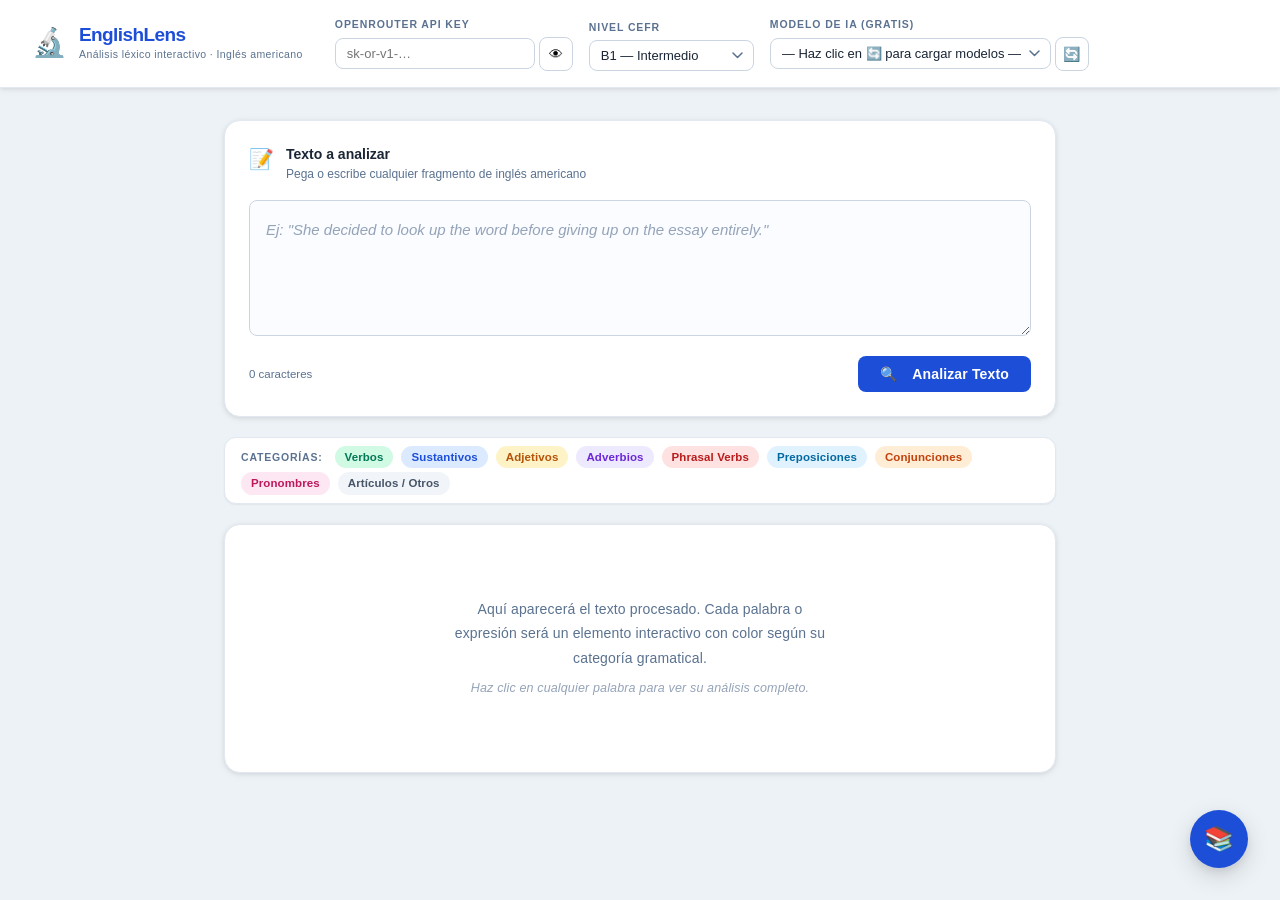
==== index.html @ 67788532 "Add files via upload" ====
<!DOCTYPE html>
<html lang="es">
<head>
  <meta charset="UTF-8" />
  <meta name="viewport" content="width=device-width, initial-scale=1.0" />
  <meta name="description" content="EnglishLens — Estudio interactivo de inglés americano con análisis léxico por IA" />
  <title>EnglishLens — Inglés Interactivo</title>
  <link rel="stylesheet" href="style.css" />
</head>
<body>

  <!-- ── Toast de notificaciones ── -->
  <div id="notification" class="notification" role="alert" aria-live="polite" aria-atomic="true"></div>

  <!-- ═══════════════════════════════════════
       HEADER — Configuración y controles
  ═══════════════════════════════════════ -->
  <header class="app-header">
    <div class="header-brand">
      <span class="brand-icon" aria-hidden="true">🔬</span>
      <div class="brand-text">
        <h1 class="brand-title">EnglishLens</h1>
        <p class="brand-tagline">Análisis léxico interactivo · Inglés americano</p>
      </div>
    </div>

    <div class="header-controls">

      <!-- API Key -->
      <div class="ctrl-group">
        <label for="api-key-input" class="ctrl-label">OpenRouter API Key</label>
        <div class="ctrl-row">
          <input
            type="password"
            id="api-key-input"
            class="field-input"
            placeholder="sk-or-v1-…"
            autocomplete="off"
            spellcheck="false"
            aria-label="Clave API de OpenRouter"
          />
          <button id="toggle-api-key" class="icon-btn" title="Mostrar / ocultar" aria-label="Alternar visibilidad de la clave API">👁</button>
        </div>
      </div>

      <!-- Nivel CEFR -->
      <div class="ctrl-group">
        <label for="level-select" class="ctrl-label">Nivel CEFR</label>
        <select id="level-select" class="field-select" aria-label="Nivel de inglés">
          <option value="A1">A1 — Principiante</option>
          <option value="A2">A2 — Elemental</option>
          <option value="B1" selected>B1 — Intermedio</option>
          <option value="B2">B2 — Intermedio Alto</option>
          <option value="C1">C1 — Avanzado</option>
          <option value="C2">C2 — Maestría</option>
        </select>
      </div>

      <!-- Modelo IA -->
      <div class="ctrl-group ctrl-group--wide">
        <label for="model-select" class="ctrl-label">Modelo de IA (gratis)</label>
        <div class="ctrl-row">
          <select id="model-select" class="field-select" aria-label="Modelo de inteligencia artificial">
            <option value="">— Haz clic en 🔄 para cargar modelos —</option>
          </select>
          <button id="refresh-models-btn" class="icon-btn" title="Actualizar lista de modelos gratuitos" aria-label="Actualizar modelos">🔄</button>
        </div>
      </div>

    </div><!-- /header-controls -->
  </header>

  <!-- ═══════════════════════════════════════
       MAIN — Entrada y salida
  ═══════════════════════════════════════ -->
  <main class="app-main" id="main-content">

    <!-- ── Zona de entrada de texto ── -->
    <section class="card input-card" aria-label="Entrada de texto">
      <div class="card-header">
        <span class="card-icon" aria-hidden="true">📝</span>
        <div>
          <h2 class="card-title">Texto a analizar</h2>
          <p class="card-hint">Pega o escribe cualquier fragmento de inglés americano</p>
        </div>
      </div>

      <textarea
        id="text-input"
        class="text-area"
        rows="4"
        placeholder='Ej: "She decided to look up the word before giving up on the essay entirely."'
        aria-label="Texto en inglés para analizar"
        spellcheck="false"
      ></textarea>

      <div class="input-footer">
        <span id="char-count" class="char-count" aria-live="polite">0 caracteres</span>
        <button id="analyze-btn" class="btn-primary" aria-label="Analizar texto con IA">
          <span aria-hidden="true">🔍</span>&ensp;Analizar Texto
        </button>
      </div>
    </section>

    <!-- ── Leyenda de categorías gramaticales ── -->
    <div class="legend" id="legend" hidden aria-label="Leyenda de categorías gramaticales">
      <span class="legend-title">Categorías:</span>
      <span class="legend-chip cat-verb">Verbos</span>
      <span class="legend-chip cat-noun">Sustantivos</span>
      <span class="legend-chip cat-adj">Adjetivos</span>
      <span class="legend-chip cat-adv">Adverbios</span>
      <span class="legend-chip cat-phrasal">Phrasal Verbs</span>
      <span class="legend-chip cat-prep">Preposiciones</span>
      <span class="legend-chip cat-conj">Conjunciones</span>
      <span class="legend-chip cat-pron">Pronombres</span>
      <span class="legend-chip cat-default">Artículos / Otros</span>
    </div>

    <!-- ── Texto analizado e interactivo ── -->
    <section class="card output-card" aria-label="Texto analizado" aria-live="polite">
      <div id="rendered-text" class="rendered-text" role="region" aria-label="Palabras interactivas">
        <p class="placeholder-msg">
          Aquí aparecerá el texto procesado. Cada palabra o expresión será
          un elemento interactivo con color según su categoría gramatical.<br>
          <span class="placeholder-sub">Haz clic en cualquier palabra para ver su análisis completo.</span>
        </p>
      </div>
    </section>

  </main>

  <!-- ═══════════════════════════════════════
       BOTÓN FLOTANTE — Diccionario
  ═══════════════════════════════════════ -->
  <button
    id="dictionary-btn"
    class="dict-fab"
    aria-label="Abrir diccionario de repaso"
    title="Diccionario de Repaso"
  >
    <span class="dict-fab-icon" aria-hidden="true">📚</span>
    <span id="dict-count" class="dict-badge" aria-label="Palabras guardadas"></span>
  </button>

  <!-- ═══════════════════════════════════════
       MODAL — Detalle de la palabra
  ═══════════════════════════════════════ -->
  <div
    id="word-modal"
    class="overlay"
    role="dialog"
    aria-modal="true"
    aria-labelledby="modal-word-title"
    aria-hidden="true"
  >
    <div class="modal-box" role="document">

      <!-- Encabezado con color de categoría -->
      <div id="modal-head" class="modal-head">
        <div class="modal-head-content">
          <h2 id="modal-word-title" class="modal-word"></h2>
          <span id="modal-cat-badge" class="modal-cat-badge"></span>
        </div>
        <button id="modal-close" class="close-btn" aria-label="Cerrar">✕</button>
      </div>

      <!-- Cuerpo scrolleable -->
      <div class="modal-body">

        <div class="detail-block">
          <span class="detail-label">🇪🇸 Traducción al español</span>
          <p id="modal-translation" class="detail-translation"></p>
        </div>

        <div class="detail-block">
          <span class="detail-label">📖 Definición en inglés</span>
          <p id="modal-definition" class="detail-text"></p>
        </div>

        <div class="detail-block">
          <span class="detail-label">🔗 Sinónimos</span>
          <div id="modal-synonyms" class="tag-row"></div>
        </div>

        <div class="detail-block">
          <span class="detail-label">💬 Ejemplos de uso</span>
          <ul id="modal-examples" class="example-list"></ul>
        </div>

      </div><!-- /modal-body -->

      <div class="modal-foot">
        <p class="modal-auto-note">✓ Guardado automáticamente en tu diccionario</p>
        <button id="add-to-dict-btn" class="btn-secondary">
          <span aria-hidden="true">📌</span>&ensp;Ver en Diccionario
        </button>
      </div>

    </div><!-- /modal-box -->
  </div><!-- /word-modal -->

  <!-- ═══════════════════════════════════════
       PANEL LATERAL — Diccionario de repaso
  ═══════════════════════════════════════ -->
  <div
    id="dictionary-panel"
    class="overlay panel-overlay"
    role="dialog"
    aria-modal="true"
    aria-label="Diccionario de repaso"
    aria-hidden="true"
  >
    <div class="panel-box">

      <div class="panel-head">
        <h2 class="panel-title"><span aria-hidden="true">📚</span> Diccionario de Repaso</h2>
        <button id="dictionary-close" class="close-btn" aria-label="Cerrar diccionario">✕</button>
      </div>

      <div class="panel-body">
        <div id="dictionary-list" class="dict-list" role="list"></div>
      </div>

    </div><!-- /panel-box -->
  </div><!-- /dictionary-panel -->

  <script src="app.js"></script>
</body>
</html>
---- style.css ----
/* ═══════════════════════════════════════════════════
   EnglishLens — style.css
   Diseño propio: limpio, académico, altamente legible
   Sin dependencias externas · Flexbox + Grid nativo
═══════════════════════════════════════════════════ */

/* ── Reset ── */
*, *::before, *::after { box-sizing: border-box; margin: 0; padding: 0; }
ul { list-style: none; }
button { cursor: pointer; font-family: inherit; }
input, select, textarea { font-family: inherit; }

/* ══════════════════════════════════════
   DESIGN TOKENS
══════════════════════════════════════ */
:root {
  /* Brand & surface */
  --bg:          #EDF2F7;
  --surface:     #FFFFFF;
  --border:      #CBD5E1;
  --border-soft: #E2E8F0;

  /* Typographic palette */
  --ink:         #1A2535;
  --ink-muted:   #5A7290;
  --ink-faint:   #94A3B8;

  /* Primary action (deep blue — knowledge, clarity) */
  --brand:       #1D4ED8;
  --brand-hover: #1E40AF;
  --brand-tint:  #EFF6FF;
  --brand-glow:  rgba(29, 78, 216, 0.15);

  /* Grammar category — foreground / background pairs */
  --c-verb:     #047857; --c-verb-bg:     #D1FAE5;
  --c-noun:     #1D4ED8; --c-noun-bg:     #DBEAFE;
  --c-adj:      #B45309; --c-adj-bg:      #FEF3C7;
  --c-adv:      #6D28D9; --c-adv-bg:      #EDE9FE;
  --c-phrasal:  #B91C1C; --c-phrasal-bg:  #FEE2E2;
  --c-prep:     #0369A1; --c-prep-bg:     #E0F2FE;
  --c-conj:     #C2410C; --c-conj-bg:     #FFEDD5;
  --c-pron:     #BE185D; --c-pron-bg:     #FCE7F3;
  --c-default:  #475569; --c-default-bg:  #F1F5F9;

  /* Feedback */
  --ok:   #059669;
  --warn: #D97706;
  --err:  #DC2626;

  /* Spacing scale (8-pt grid) */
  --s1:  4px;  --s2:  8px;  --s3: 12px;
  --s4: 16px;  --s5: 20px;  --s6: 24px;
  --s8: 32px;  --s10: 40px; --s12: 48px;

  /* Radius */
  --r1: 4px; --r2: 8px; --r3: 12px;
  --r4: 16px; --r-full: 9999px;

  /* Shadows */
  --sh-xs: 0 1px 2px rgba(0,0,0,.06);
  --sh-sm: 0 1px 4px rgba(0,0,0,.08), 0 2px 8px rgba(0,0,0,.05);
  --sh-md: 0 4px 12px rgba(0,0,0,.10), 0 2px 6px rgba(0,0,0,.06);
  --sh-lg: 0 8px 24px rgba(0,0,0,.14), 0 4px 10px rgba(0,0,0,.08);
  --sh-xl: 0 16px 40px rgba(0,0,0,.18);

  /* Transition */
  --ease: all 0.3s ease;

  /* Typography */
  --font: -apple-system, BlinkMacSystemFont, 'Segoe UI', Roboto, Oxygen,
          Ubuntu, Cantarell, 'Helvetica Neue', Arial, sans-serif;
  --font-mono: 'SFMono-Regular', Consolas, 'Liberation Mono', Menlo, monospace;
}

/* ══════════════════════════════════════
   BASE
══════════════════════════════════════ */
html  { font-size: 16px; scroll-behavior: smooth; -webkit-text-size-adjust: 100%; }
body  {
  font-family: var(--font);
  background: var(--bg);
  color: var(--ink);
  line-height: 1.6;
  min-height: 100vh;
}

/* ══════════════════════════════════════
   HEADER
══════════════════════════════════════ */
.app-header {
  background: var(--surface);
  border-bottom: 1px solid var(--border-soft);
  box-shadow: var(--sh-sm);
  padding: var(--s4) var(--s8);
  display: flex;
  align-items: center;
  gap: var(--s8);
  flex-wrap: wrap;
  position: sticky;
  top: 0;
  z-index: 100;
}

/* Brand */
.header-brand {
  display: flex;
  align-items: center;
  gap: var(--s3);
  flex-shrink: 0;
}
.brand-icon { font-size: 28px; line-height: 1; user-select: none; }
.brand-title {
  font-size: 19px;
  font-weight: 800;
  color: var(--brand);
  letter-spacing: -0.6px;
  line-height: 1.2;
}
.brand-tagline {
  font-size: 10.5px;
  color: var(--ink-muted);
  letter-spacing: 0.4px;
}

/* Controls row */
.header-controls {
  display: flex;
  align-items: flex-end;
  flex-wrap: wrap;
  gap: var(--s4);
  flex: 1;
  min-width: 0;
}
.ctrl-group {
  display: flex;
  flex-direction: column;
  gap: var(--s1);
  min-width: 155px;
}
.ctrl-group--wide { min-width: 230px; }

.ctrl-label {
  font-size: 10.5px;
  font-weight: 700;
  text-transform: uppercase;
  letter-spacing: 0.9px;
  color: var(--ink-muted);
}
.ctrl-row {
  display: flex;
  align-items: center;
  gap: var(--s1);
}

/* Inputs & selects */
.field-input,
.field-select {
  flex: 1;
  min-width: 0;
  padding: 7px 11px;
  border: 1.5px solid var(--border);
  border-radius: var(--r2);
  font-size: 13px;
  color: var(--ink);
  background: var(--surface);
  transition: var(--ease);
  outline: none;
}
.field-input:focus,
.field-select:focus {
  border-color: var(--brand);
  box-shadow: 0 0 0 3px var(--brand-glow);
}
.ctrl-group .field-input { width: 200px; }

.field-select {
  appearance: none;
  background-image: url("data:image/svg+xml,%3Csvg xmlns='http://www.w3.org/2000/svg' width='11' height='7' viewBox='0 0 11 7'%3E%3Cpath d='M1 1l4.5 4.5L10 1' stroke='%235A7290' stroke-width='1.5' fill='none' stroke-linecap='round' stroke-linejoin='round'/%3E%3C/svg%3E");
  background-repeat: no-repeat;
  background-position: right 10px center;
  padding-right: 28px;
}
.field-select option { font-size: 13px; }

/* Icon button (small square) */
.icon-btn {
  display: flex;
  align-items: center;
  justify-content: center;
  width: 34px;
  height: 34px;
  flex-shrink: 0;
  border: 1.5px solid var(--border);
  border-radius: var(--r2);
  background: var(--surface);
  font-size: 14px;
  transition: var(--ease);
}
.icon-btn:hover  { background: var(--bg); border-color: var(--brand); transform: scale(1.06); }
.icon-btn:active { transform: scale(0.96); }
.icon-btn:disabled { opacity: .45; cursor: not-allowed; transform: none; }

/* ══════════════════════════════════════
   MAIN LAYOUT
══════════════════════════════════════ */
.app-main {
  max-width: 880px;
  margin: 0 auto;
  padding: var(--s8) var(--s6) var(--s12);
  display: flex;
  flex-direction: column;
  gap: var(--s5);
}

/* ── Card base ── */
.card {
  background: var(--surface);
  border-radius: var(--r4);
  border: 1px solid var(--border-soft);
  box-shadow: var(--sh-sm);
  overflow: hidden;
}

/* ── Input card ── */
.input-card { padding: var(--s6); }
.card-header {
  display: flex;
  align-items: flex-start;
  gap: var(--s3);
  margin-bottom: var(--s4);
}
.card-icon { font-size: 20px; line-height: 1.4; flex-shrink: 0; }
.card-title {
  font-size: 14px;
  font-weight: 700;
  color: var(--ink);
  line-height: 1.3;
}
.card-hint {
  font-size: 12px;
  color: var(--ink-muted);
  margin-top: 2px;
}

.text-area {
  width: 100%;
  padding: var(--s4);
  border: 1.5px solid var(--border);
  border-radius: var(--r2);
  background: #FAFCFF;
  font-size: 15px;
  line-height: 1.7;
  color: var(--ink);
  resize: vertical;
  outline: none;
  transition: var(--ease);
}
.text-area:focus {
  border-color: var(--brand);
  box-shadow: 0 0 0 3px var(--brand-glow);
  background: var(--surface);
}
.text-area::placeholder { color: var(--ink-faint); font-style: italic; }

.input-footer {
  display: flex;
  align-items: center;
  justify-content: space-between;
  margin-top: var(--s3);
  flex-wrap: wrap;
  gap: var(--s2);
}
.char-count { font-size: 11.5px; color: var(--ink-muted); }

/* ══════════════════════════════════════
   BUTTONS
══════════════════════════════════════ */
.btn-primary {
  display: inline-flex;
  align-items: center;
  gap: var(--s2);
  padding: 10px 22px;
  background: var(--brand);
  color: #fff;
  border: none;
  border-radius: var(--r2);
  font-size: 14px;
  font-weight: 600;
  letter-spacing: 0.15px;
  transition: var(--ease);
  white-space: nowrap;
}
.btn-primary:hover:not(:disabled) {
  background: var(--brand-hover);
  transform: translateY(-1px);
  box-shadow: 0 4px 14px rgba(29, 78, 216, 0.35);
}
.btn-primary:active:not(:disabled) { transform: translateY(0); box-shadow: none; }
.btn-primary:disabled { opacity: .6; cursor: not-allowed; }

.btn-secondary {
  display: inline-flex;
  align-items: center;
  gap: var(--s2);
  padding: 8px 18px;
  background: var(--surface);
  color: var(--brand);
  border: 1.5px solid var(--brand);
  border-radius: var(--r2);
  font-size: 13px;
  font-weight: 600;
  transition: var(--ease);
  white-space: nowrap;
}
.btn-secondary:hover { background: var(--brand-tint); transform: translateY(-1px); }

/* ══════════════════════════════════════
   LEGEND BAR
══════════════════════════════════════ */
.legend {
  display: flex;
  align-items: center;
  flex-wrap: wrap;
  gap: var(--s1) var(--s2);
  padding: var(--s2) var(--s4);
  background: var(--surface);
  border: 1px solid var(--border-soft);
  border-radius: var(--r3);
  box-shadow: var(--sh-xs);
}
.legend-title {
  font-size: 10.5px;
  font-weight: 700;
  text-transform: uppercase;
  letter-spacing: 0.8px;
  color: var(--ink-muted);
  margin-right: var(--s1);
}
.legend-chip {
  padding: 2px 10px;
  border-radius: var(--r-full);
  font-size: 11.5px;
  font-weight: 600;
  letter-spacing: 0.1px;
  user-select: none;
}

/* ══════════════════════════════════════
   OUTPUT / RENDERED TEXT
══════════════════════════════════════ */
.output-card { min-height: 160px; }

.rendered-text {
  padding: var(--s8);
  font-size: 18px;
  line-height: 2.4;
  letter-spacing: 0.15px;
}

.placeholder-msg {
  font-size: 14px;
  color: var(--ink-muted);
  text-align: center;
  line-height: 1.75;
  padding: var(--s10) var(--s6);
  max-width: 420px;
  margin: 0 auto;
}
.placeholder-sub {
  display: block;
  margin-top: var(--s2);
  font-size: 12.5px;
  color: var(--ink-faint);
  font-style: italic;
}

/* Loading / error */
.loading {
  text-align: center;
  padding: var(--s12) var(--s6);
  font-size: 14px;
  color: var(--ink-muted);
  animation: blink 1.4s ease-in-out infinite;
}
.error-msg {
  text-align: center;
  padding: var(--s8);
  font-size: 13.5px;
  color: var(--err);
  background: #FFF5F5;
  border-radius: var(--r2);
  margin: var(--s6);
}
@keyframes blink {
  0%, 100% { opacity: 1; }
  50%       { opacity: .35; }
}

/* ══════════════════════════════════════
   TOKEN SPANS (the signature interaction)
══════════════════════════════════════ */
.token {
  display: inline;
  padding: 2px 6px;
  border-radius: var(--r1);
  cursor: pointer;
  font-weight: 500;
  transition: var(--ease);
  position: relative;
  /* subtle underline hint */
  text-decoration: underline;
  text-decoration-color: transparent;
  text-underline-offset: 3px;
  text-decoration-thickness: 1.5px;
}
.token:hover {
  filter: brightness(.88);
  transform: translateY(-2px);
  box-shadow: var(--sh-sm);
  text-decoration-color: currentColor;
}
.token:focus-visible {
  outline: 2px solid var(--brand);
  outline-offset: 2px;
}

/* Compound tokens (phrasal verbs, idioms) */
.token.compound {
  font-weight: 700;
  border-radius: var(--r2);
  text-decoration: underline;
  text-decoration-style: dotted;
  text-decoration-color: currentColor;
  text-underline-offset: 3px;
  text-decoration-thickness: 2px;
}

/* ── Category colour assignments ── */
.cat-verb    { color: var(--c-verb);    background: var(--c-verb-bg);    }
.cat-noun    { color: var(--c-noun);    background: var(--c-noun-bg);    }
.cat-adj     { color: var(--c-adj);     background: var(--c-adj-bg);     }
.cat-adv     { color: var(--c-adv);     background: var(--c-adv-bg);     }
.cat-phrasal { color: var(--c-phrasal); background: var(--c-phrasal-bg); }
.cat-prep    { color: var(--c-prep);    background: var(--c-prep-bg);    }
.cat-conj    { color: var(--c-conj);    background: var(--c-conj-bg);    }
.cat-pron    { color: var(--c-pron);    background: var(--c-pron-bg);    }
.cat-default { color: var(--c-default); background: var(--c-default-bg); }

/* ══════════════════════════════════════
   FLOATING DICTIONARY BUTTON (FAB)
══════════════════════════════════════ */
.dict-fab {
  position: fixed;
  bottom: var(--s8);
  right: var(--s8);
  width: 58px;
  height: 58px;
  border-radius: var(--r-full);
  background: var(--brand);
  color: #fff;
  border: none;
  font-size: 24px;
  display: flex;
  align-items: center;
  justify-content: center;
  box-shadow: var(--sh-lg);
  transition: var(--ease);
  z-index: 200;
}
.dict-fab:hover  { background: var(--brand-hover); transform: scale(1.1); box-shadow: var(--sh-xl); }
.dict-fab:active { transform: scale(1.02); }
.dict-fab-icon   { pointer-events: none; }

.dict-badge {
  position: absolute;
  top: -3px;
  right: -3px;
  background: var(--err);
  color: #fff;
  font-size: 10px;
  font-weight: 800;
  min-width: 18px;
  height: 18px;
  border-radius: var(--r-full);
  display: flex;
  align-items: center;
  justify-content: center;
  padding: 0 4px;
  border: 2px solid var(--bg);
  line-height: 1;
  transition: var(--ease);
}
.dict-badge:empty { opacity: 0; transform: scale(0); }

/* ══════════════════════════════════════
   OVERLAY BASE (shared by modal + panel)
══════════════════════════════════════ */
.overlay {
  position: fixed;
  inset: 0;
  background: rgba(8, 20, 40, 0.55);
  backdrop-filter: blur(5px);
  -webkit-backdrop-filter: blur(5px);
  z-index: 500;
  display: flex;
  align-items: center;
  justify-content: center;
  padding: var(--s4);
  opacity: 0;
  pointer-events: none;
  transition: opacity 0.25s ease;
}
.overlay.active {
  opacity: 1;
  pointer-events: all;
}

/* ══════════════════════════════════════
   WORD MODAL
══════════════════════════════════════ */
.modal-box {
  background: var(--surface);
  border-radius: var(--r4);
  max-width: 530px;
  width: 100%;
  box-shadow: var(--sh-xl);
  display: flex;
  flex-direction: column;
  overflow: hidden;
  transform: scale(.94) translateY(12px);
  transition: transform 0.25s ease;
  max-height: 92vh;
}
.overlay.active .modal-box {
  transform: scale(1) translateY(0);
}

/* Modal head — tinted by grammar category */
.modal-head {
  display: flex;
  align-items: flex-start;
  justify-content: space-between;
  gap: var(--s4);
  padding: var(--s6);
  transition: background 0.25s ease;
}
.modal-head.cat-verb    { background: var(--c-verb-bg); }
.modal-head.cat-noun    { background: var(--c-noun-bg); }
.modal-head.cat-adj     { background: var(--c-adj-bg); }
.modal-head.cat-adv     { background: var(--c-adv-bg); }
.modal-head.cat-phrasal { background: var(--c-phrasal-bg); }
.modal-head.cat-prep    { background: var(--c-prep-bg); }
.modal-head.cat-conj    { background: var(--c-conj-bg); }
.modal-head.cat-pron    { background: var(--c-pron-bg); }
.modal-head.cat-default { background: var(--c-default-bg); }

.modal-head-content { display: flex; flex-direction: column; gap: var(--s1); }

.modal-word {
  font-size: 26px;
  font-weight: 800;
  letter-spacing: -0.6px;
  color: var(--ink);
  line-height: 1.15;
}
.modal-cat-badge {
  display: inline-block;
  padding: 2px 10px;
  border-radius: var(--r-full);
  font-size: 10.5px;
  font-weight: 700;
  text-transform: uppercase;
  letter-spacing: 0.9px;
  background: rgba(0,0,0,.09);
  color: var(--ink);
  width: fit-content;
}

/* Close button (shared) */
.close-btn {
  display: flex;
  align-items: center;
  justify-content: center;
  width: 30px;
  height: 30px;
  border-radius: var(--r-full);
  border: none;
  background: rgba(0,0,0,.10);
  color: var(--ink);
  font-size: 13px;
  flex-shrink: 0;
  transition: var(--ease);
}
.close-btn:hover { background: rgba(0,0,0,.20); }

/* Modal body */
.modal-body {
  padding: var(--s6);
  overflow-y: auto;
  flex: 1;
  display: flex;
  flex-direction: column;
  gap: var(--s5);
  scrollbar-width: thin;
  scrollbar-color: var(--border) transparent;
}
.modal-body::-webkit-scrollbar { width: 4px; }
.modal-body::-webkit-scrollbar-thumb { background: var(--border); border-radius: 4px; }

.detail-block {
  display: flex;
  flex-direction: column;
  gap: var(--s1);
}
.detail-label {
  font-size: 10.5px;
  font-weight: 700;
  text-transform: uppercase;
  letter-spacing: 0.9px;
  color: var(--ink-muted);
}
.detail-text  { font-size: 14.5px; color: var(--ink); line-height: 1.65; }
.detail-translation {
  font-size: 21px;
  font-weight: 700;
  color: var(--brand);
  line-height: 1.25;
}

/* Synonym tags */
.tag-row { display: flex; flex-wrap: wrap; gap: var(--s1); }
.syn-tag {
  padding: 3px 12px;
  background: var(--bg);
  border: 1px solid var(--border);
  border-radius: var(--r-full);
  font-family: var(--font-mono);
  font-size: 12.5px;
  color: var(--ink);
}

/* Example sentences */
.example-list {
  display: flex;
  flex-direction: column;
  gap: var(--s2);
  list-style: none;
}
.example-list li {
  padding: var(--s2) var(--s4);
  background: var(--brand-tint);
  border-left: 3px solid var(--brand);
  border-radius: 0 var(--r2) var(--r2) 0;
  font-size: 13.5px;
  font-style: italic;
  color: var(--ink);
  line-height: 1.55;
}

/* Modal footer */
.modal-foot {
  display: flex;
  align-items: center;
  justify-content: space-between;
  padding: var(--s4) var(--s6);
  border-top: 1px solid var(--border-soft);
  background: #F8FAFC;
  flex-wrap: wrap;
  gap: var(--s3);
}
.modal-auto-note {
  font-size: 11.5px;
  color: var(--ok);
  font-weight: 500;
}

/* ══════════════════════════════════════
   DICTIONARY SIDE PANEL
══════════════════════════════════════ */
.panel-overlay {
  justify-content: flex-end;
  padding: 0;
}
.panel-box {
  background: var(--surface);
  width: 100%;
  max-width: 420px;
  height: 100%;
  display: flex;
  flex-direction: column;
  box-shadow: var(--sh-xl);
  transform: translateX(100%);
  transition: transform 0.3s ease;
  overflow: hidden;
}
.panel-overlay.active .panel-box { transform: translateX(0); }

.panel-head {
  display: flex;
  align-items: center;
  justify-content: space-between;
  padding: var(--s6);
  border-bottom: 1px solid var(--border-soft);
  background: var(--surface);
  position: sticky;
  top: 0;
  z-index: 10;
  flex-shrink: 0;
}
.panel-title {
  font-size: 17px;
  font-weight: 700;
  color: var(--ink);
  display: flex;
  align-items: center;
  gap: var(--s2);
}

.panel-body {
  flex: 1;
  overflow-y: auto;
  padding: var(--s4);
  scrollbar-width: thin;
  scrollbar-color: var(--border) transparent;
}
.panel-body::-webkit-scrollbar { width: 4px; }
.panel-body::-webkit-scrollbar-thumb { background: var(--border); border-radius: 4px; }

/* ── Dictionary cards ── */
.dict-list {
  display: flex;
  flex-direction: column;
  gap: var(--s3);
}

.empty-dict {
  text-align: center;
  color: var(--ink-muted);
  font-size: 13.5px;
  padding: var(--s12) var(--s6);
  line-height: 1.8;
}

.dict-card {
  background: var(--bg);
  border: 1px solid var(--border-soft);
  border-radius: var(--r3);
  padding: var(--s4);
  transition: var(--ease);
}
.dict-card:hover { box-shadow: var(--sh-sm); border-color: var(--border); }

.dict-card-head {
  display: flex;
  align-items: center;
  gap: var(--s2);
  margin-bottom: var(--s2);
  flex-wrap: wrap;
}
.dict-word {
  font-size: 15.5px;
  font-weight: 700;
  padding: 2px 8px;
  border-radius: var(--r1);
}
.dict-cat-label {
  font-size: 10px;
  font-weight: 600;
  text-transform: uppercase;
  letter-spacing: 0.7px;
  color: var(--ink-muted);
  flex: 1;
}
.dict-remove {
  border: none;
  background: none;
  color: var(--ink-faint);
  font-size: 12px;
  padding: 3px 6px;
  border-radius: var(--r1);
  transition: var(--ease);
  line-height: 1;
}
.dict-remove:hover { background: #FEE2E2; color: var(--err); }

.dict-translation {
  font-size: 14.5px;
  font-weight: 700;
  color: var(--brand);
  margin-bottom: 3px;
}
.dict-definition {
  font-size: 12.5px;
  color: var(--ink-muted);
  line-height: 1.55;
  margin-bottom: var(--s2);
}
.dict-synonyms { display: flex; flex-wrap: wrap; gap: 4px; }

/* ══════════════════════════════════════
   NOTIFICATION TOAST
══════════════════════════════════════ */
.notification {
  position: fixed;
  bottom: var(--s8);
  left: 50%;
  transform: translateX(-50%) translateY(16px);
  background: var(--ink);
  color: #fff;
  padding: 9px 20px;
  border-radius: var(--r-full);
  font-size: 13px;
  font-weight: 500;
  box-shadow: var(--sh-lg);
  z-index: 900;
  opacity: 0;
  pointer-events: none;
  transition: all 0.3s ease;
  white-space: nowrap;
  max-width: calc(100vw - var(--s8));
}
.notification.active   { opacity: 1;  transform: translateX(-50%) translateY(0); }
.notification.success  { background: var(--ok); }
.notification.error    { background: var(--err); }
.notification.warning  { background: var(--warn); }

/* ══════════════════════════════════════
   RESPONSIVE — mobile first adjustments
══════════════════════════════════════ */
@media (max-width: 680px) {
  .app-header  { padding: var(--s4); gap: var(--s4); }
  .header-controls { gap: var(--s3); }
  .ctrl-group  { min-width: 135px; }
  .ctrl-group--wide { min-width: 160px; }
  .ctrl-group .field-input { width: 130px; }
  .brand-tagline { display: none; }

  .app-main { padding: var(--s4) var(--s4) var(--s10); gap: var(--s4); }
  .rendered-text { font-size: 16.5px; line-height: 2.1; padding: var(--s5); }

  .modal-word { font-size: 21px; }
  .detail-translation { font-size: 18px; }

  .panel-box { max-width: 100%; }

  .dict-fab { bottom: var(--s4); right: var(--s4); width: 52px; height: 52px; }

  .notification {
    white-space: normal;
    text-align: center;
    bottom: var(--s4);
    width: calc(100% - var(--s8));
  }
}

/* ══════════════════════════════════════
   REDUCED MOTION
══════════════════════════════════════ */
@media (prefers-reduced-motion: reduce) {
  *, *::before, *::after {
    transition-duration: 0.01ms !important;
    animation-duration:  0.01ms !important;
  }
}
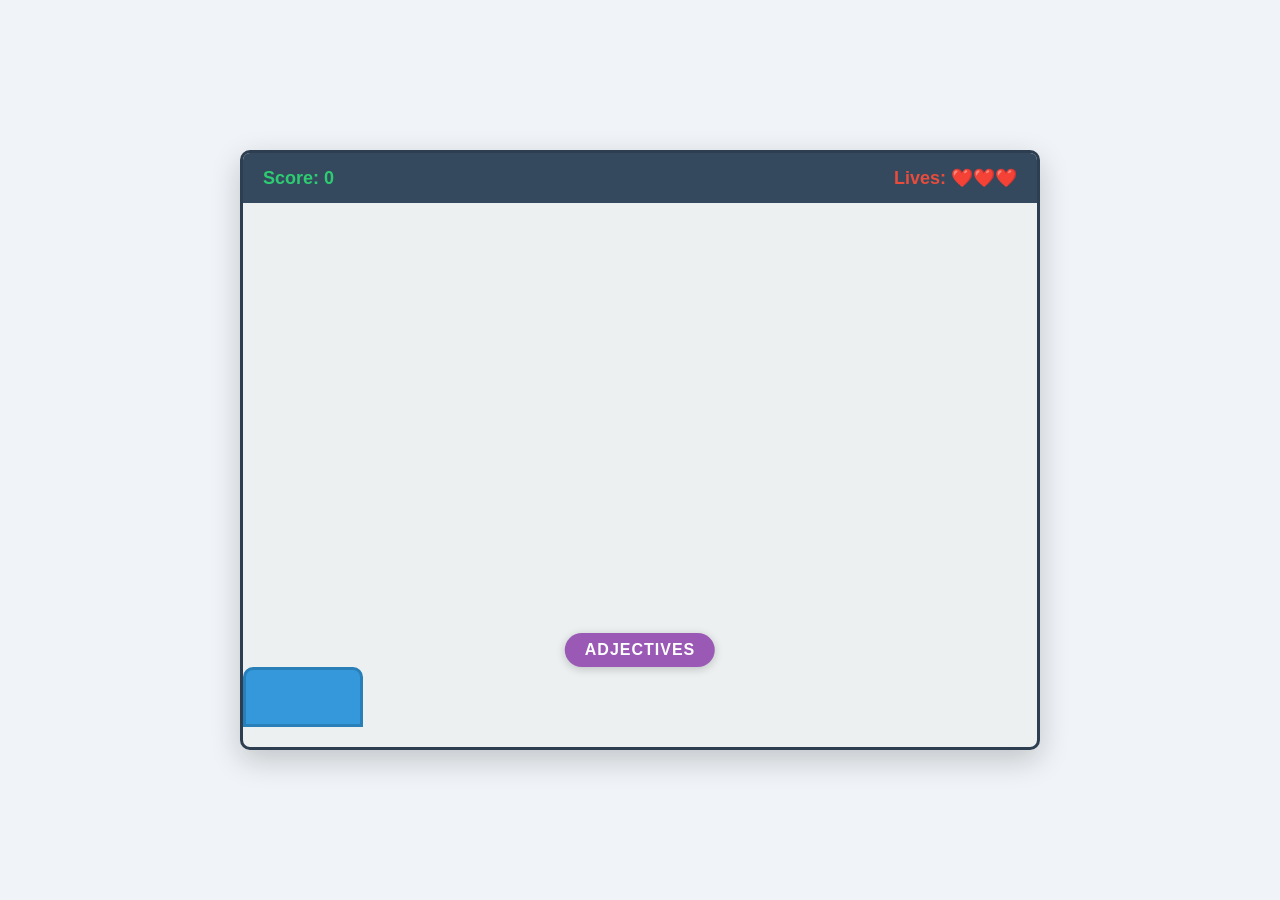
==== commit bc7751c2: "Title: Implement LexiDrop v1.0 Educational Catcher Game Key features implemented: - Added complete H" ====
--- a/index.html
+++ b/index.html
@@ -1,229 +1,33 @@
 <!DOCTYPE html>
 <html lang="es">
 <head>
-  <meta charset="UTF-8" />
-  <meta name="viewport" content="width=device-width, initial-scale=1.0" />
-  <meta name="description" content="EnglishLens — Estudio interactivo de inglés americano con análisis léxico por IA" />
-  <title>EnglishLens — Inglés Interactivo</title>
-  <link rel="stylesheet" href="style.css" />
+    <meta charset="UTF-8">
+    <meta name="viewport" content="width=device-width, initial-scale=1.0">
+    <title>LexiDrop v1.0 - Videojuego Educativo JS</title>
+    <link rel="stylesheet" href="style.css">
 </head>
 <body>
+    <div id="game-area">
+        <!-- HUD: Marcador y Vidas -->
+        <div id="hud">
+            <div id="score-display">Score: 0</div>
+            <div id="lives-display">Lives: ❤️❤️❤️</div>
+        </div>
 
-  <!-- ── Toast de notificaciones ── -->
-  <div id="notification" class="notification" role="alert" aria-live="polite" aria-atomic="true"></div>
+        <!-- Etiqueta de categoría objetivo (flotante sobre la cesta) -->
+        <div id="category-label">NOUNS</div>
 
-  <!-- ═══════════════════════════════════════
-       HEADER — Configuración y controles
-  ═══════════════════════════════════════ -->
-  <header class="app-header">
-    <div class="header-brand">
-      <span class="brand-icon" aria-hidden="true">🔬</span>
-      <div class="brand-text">
-        <h1 class="brand-title">EnglishLens</h1>
-        <p class="brand-tagline">Análisis léxico interactivo · Inglés americano</p>
-      </div>
+        <!-- Cesta del jugador -->
+        <div id="basket"></div>
+
+        <!-- Mensaje de Game Over (oculto por defecto) -->
+        <div id="game-over-screen" class="hidden">
+            <h1>Game Over</h1>
+            <p>Final Score: <span id="final-score">0</span></p>
+            <button id="restart-btn">Reiniciar</button>
+        </div>
     </div>
 
-    <div class="header-controls">
-
-      <!-- API Key -->
-      <div class="ctrl-group">
-        <label for="api-key-input" class="ctrl-label">OpenRouter API Key</label>
-        <div class="ctrl-row">
-          <input
-            type="password"
-            id="api-key-input"
-            class="field-input"
-            placeholder="sk-or-v1-…"
-            autocomplete="off"
-            spellcheck="false"
-            aria-label="Clave API de OpenRouter"
-          />
-          <button id="toggle-api-key" class="icon-btn" title="Mostrar / ocultar" aria-label="Alternar visibilidad de la clave API">👁</button>
-        </div>
-      </div>
-
-      <!-- Nivel CEFR -->
-      <div class="ctrl-group">
-        <label for="level-select" class="ctrl-label">Nivel CEFR</label>
-        <select id="level-select" class="field-select" aria-label="Nivel de inglés">
-          <option value="A1">A1 — Principiante</option>
-          <option value="A2">A2 — Elemental</option>
-          <option value="B1" selected>B1 — Intermedio</option>
-          <option value="B2">B2 — Intermedio Alto</option>
-          <option value="C1">C1 — Avanzado</option>
-          <option value="C2">C2 — Maestría</option>
-        </select>
-      </div>
-
-      <!-- Modelo IA -->
-      <div class="ctrl-group ctrl-group--wide">
-        <label for="model-select" class="ctrl-label">Modelo de IA (gratis)</label>
-        <div class="ctrl-row">
-          <select id="model-select" class="field-select" aria-label="Modelo de inteligencia artificial">
-            <option value="">— Haz clic en 🔄 para cargar modelos —</option>
-          </select>
-          <button id="refresh-models-btn" class="icon-btn" title="Actualizar lista de modelos gratuitos" aria-label="Actualizar modelos">🔄</button>
-        </div>
-      </div>
-
-    </div><!-- /header-controls -->
-  </header>
-
-  <!-- ═══════════════════════════════════════
-       MAIN — Entrada y salida
-  ═══════════════════════════════════════ -->
-  <main class="app-main" id="main-content">
-
-    <!-- ── Zona de entrada de texto ── -->
-    <section class="card input-card" aria-label="Entrada de texto">
-      <div class="card-header">
-        <span class="card-icon" aria-hidden="true">📝</span>
-        <div>
-          <h2 class="card-title">Texto a analizar</h2>
-          <p class="card-hint">Pega o escribe cualquier fragmento de inglés americano</p>
-        </div>
-      </div>
-
-      <textarea
-        id="text-input"
-        class="text-area"
-        rows="4"
-        placeholder='Ej: "She decided to look up the word before giving up on the essay entirely."'
-        aria-label="Texto en inglés para analizar"
-        spellcheck="false"
-      ></textarea>
-
-      <div class="input-footer">
-        <span id="char-count" class="char-count" aria-live="polite">0 caracteres</span>
-        <button id="analyze-btn" class="btn-primary" aria-label="Analizar texto con IA">
-          <span aria-hidden="true">🔍</span>&ensp;Analizar Texto
-        </button>
-      </div>
-    </section>
-
-    <!-- ── Leyenda de categorías gramaticales ── -->
-    <div class="legend" id="legend" hidden aria-label="Leyenda de categorías gramaticales">
-      <span class="legend-title">Categorías:</span>
-      <span class="legend-chip cat-verb">Verbos</span>
-      <span class="legend-chip cat-noun">Sustantivos</span>
-      <span class="legend-chip cat-adj">Adjetivos</span>
-      <span class="legend-chip cat-adv">Adverbios</span>
-      <span class="legend-chip cat-phrasal">Phrasal Verbs</span>
-      <span class="legend-chip cat-prep">Preposiciones</span>
-      <span class="legend-chip cat-conj">Conjunciones</span>
-      <span class="legend-chip cat-pron">Pronombres</span>
-      <span class="legend-chip cat-default">Artículos / Otros</span>
-    </div>
-
-    <!-- ── Texto analizado e interactivo ── -->
-    <section class="card output-card" aria-label="Texto analizado" aria-live="polite">
-      <div id="rendered-text" class="rendered-text" role="region" aria-label="Palabras interactivas">
-        <p class="placeholder-msg">
-          Aquí aparecerá el texto procesado. Cada palabra o expresión será
-          un elemento interactivo con color según su categoría gramatical.<br>
-          <span class="placeholder-sub">Haz clic en cualquier palabra para ver su análisis completo.</span>
-        </p>
-      </div>
-    </section>
-
-  </main>
-
-  <!-- ═══════════════════════════════════════
-       BOTÓN FLOTANTE — Diccionario
-  ═══════════════════════════════════════ -->
-  <button
-    id="dictionary-btn"
-    class="dict-fab"
-    aria-label="Abrir diccionario de repaso"
-    title="Diccionario de Repaso"
-  >
-    <span class="dict-fab-icon" aria-hidden="true">📚</span>
-    <span id="dict-count" class="dict-badge" aria-label="Palabras guardadas"></span>
-  </button>
-
-  <!-- ═══════════════════════════════════════
-       MODAL — Detalle de la palabra
-  ═══════════════════════════════════════ -->
-  <div
-    id="word-modal"
-    class="overlay"
-    role="dialog"
-    aria-modal="true"
-    aria-labelledby="modal-word-title"
-    aria-hidden="true"
-  >
-    <div class="modal-box" role="document">
-
-      <!-- Encabezado con color de categoría -->
-      <div id="modal-head" class="modal-head">
-        <div class="modal-head-content">
-          <h2 id="modal-word-title" class="modal-word"></h2>
-          <span id="modal-cat-badge" class="modal-cat-badge"></span>
-        </div>
-        <button id="modal-close" class="close-btn" aria-label="Cerrar">✕</button>
-      </div>
-
-      <!-- Cuerpo scrolleable -->
-      <div class="modal-body">
-
-        <div class="detail-block">
-          <span class="detail-label">🇪🇸 Traducción al español</span>
-          <p id="modal-translation" class="detail-translation"></p>
-        </div>
-
-        <div class="detail-block">
-          <span class="detail-label">📖 Definición en inglés</span>
-          <p id="modal-definition" class="detail-text"></p>
-        </div>
-
-        <div class="detail-block">
-          <span class="detail-label">🔗 Sinónimos</span>
-          <div id="modal-synonyms" class="tag-row"></div>
-        </div>
-
-        <div class="detail-block">
-          <span class="detail-label">💬 Ejemplos de uso</span>
-          <ul id="modal-examples" class="example-list"></ul>
-        </div>
-
-      </div><!-- /modal-body -->
-
-      <div class="modal-foot">
-        <p class="modal-auto-note">✓ Guardado automáticamente en tu diccionario</p>
-        <button id="add-to-dict-btn" class="btn-secondary">
-          <span aria-hidden="true">📌</span>&ensp;Ver en Diccionario
-        </button>
-      </div>
-
-    </div><!-- /modal-box -->
-  </div><!-- /word-modal -->
-
-  <!-- ═══════════════════════════════════════
-       PANEL LATERAL — Diccionario de repaso
-  ═══════════════════════════════════════ -->
-  <div
-    id="dictionary-panel"
-    class="overlay panel-overlay"
-    role="dialog"
-    aria-modal="true"
-    aria-label="Diccionario de repaso"
-    aria-hidden="true"
-  >
-    <div class="panel-box">
-
-      <div class="panel-head">
-        <h2 class="panel-title"><span aria-hidden="true">📚</span> Diccionario de Repaso</h2>
-        <button id="dictionary-close" class="close-btn" aria-label="Cerrar diccionario">✕</button>
-      </div>
-
-      <div class="panel-body">
-        <div id="dictionary-list" class="dict-list" role="list"></div>
-      </div>
-
-    </div><!-- /panel-box -->
-  </div><!-- /dictionary-panel -->
-
-  <script src="app.js"></script>
+    <script src="script.js"></script>
 </body>
 </html>
--- a/style.css
+++ b/style.css
@@ -1,864 +1,163 @@
-/* ═══════════════════════════════════════════════════
-   EnglishLens — style.css
-   Diseño propio: limpio, académico, altamente legible
-   Sin dependencias externas · Flexbox + Grid nativo
-═══════════════════════════════════════════════════ */
+/* ============================================
+   LexiDrop v1.0 - Estilos CSS
+   Diseño limpio, moderno y educativo
+   ============================================ */
 
-/* ── Reset ── */
-*, *::before, *::after { box-sizing: border-box; margin: 0; padding: 0; }
-ul { list-style: none; }
-button { cursor: pointer; font-family: inherit; }
-input, select, textarea { font-family: inherit; }
-
-/* ══════════════════════════════════════
-   DESIGN TOKENS
-══════════════════════════════════════ */
-:root {
-  /* Brand & surface */
-  --bg:          #EDF2F7;
-  --surface:     #FFFFFF;
-  --border:      #CBD5E1;
-  --border-soft: #E2E8F0;
-
-  /* Typographic palette */
-  --ink:         #1A2535;
-  --ink-muted:   #5A7290;
-  --ink-faint:   #94A3B8;
-
-  /* Primary action (deep blue — knowledge, clarity) */
-  --brand:       #1D4ED8;
-  --brand-hover: #1E40AF;
-  --brand-tint:  #EFF6FF;
-  --brand-glow:  rgba(29, 78, 216, 0.15);
-
-  /* Grammar category — foreground / background pairs */
-  --c-verb:     #047857; --c-verb-bg:     #D1FAE5;
-  --c-noun:     #1D4ED8; --c-noun-bg:     #DBEAFE;
-  --c-adj:      #B45309; --c-adj-bg:      #FEF3C7;
-  --c-adv:      #6D28D9; --c-adv-bg:      #EDE9FE;
-  --c-phrasal:  #B91C1C; --c-phrasal-bg:  #FEE2E2;
-  --c-prep:     #0369A1; --c-prep-bg:     #E0F2FE;
-  --c-conj:     #C2410C; --c-conj-bg:     #FFEDD5;
-  --c-pron:     #BE185D; --c-pron-bg:     #FCE7F3;
-  --c-default:  #475569; --c-default-bg:  #F1F5F9;
-
-  /* Feedback */
-  --ok:   #059669;
-  --warn: #D97706;
-  --err:  #DC2626;
-
-  /* Spacing scale (8-pt grid) */
-  --s1:  4px;  --s2:  8px;  --s3: 12px;
-  --s4: 16px;  --s5: 20px;  --s6: 24px;
-  --s8: 32px;  --s10: 40px; --s12: 48px;
-
-  /* Radius */
-  --r1: 4px; --r2: 8px; --r3: 12px;
-  --r4: 16px; --r-full: 9999px;
-
-  /* Shadows */
-  --sh-xs: 0 1px 2px rgba(0,0,0,.06);
-  --sh-sm: 0 1px 4px rgba(0,0,0,.08), 0 2px 8px rgba(0,0,0,.05);
-  --sh-md: 0 4px 12px rgba(0,0,0,.10), 0 2px 6px rgba(0,0,0,.06);
-  --sh-lg: 0 8px 24px rgba(0,0,0,.14), 0 4px 10px rgba(0,0,0,.08);
-  --sh-xl: 0 16px 40px rgba(0,0,0,.18);
-
-  /* Transition */
-  --ease: all 0.3s ease;
-
-  /* Typography */
-  --font: -apple-system, BlinkMacSystemFont, 'Segoe UI', Roboto, Oxygen,
-          Ubuntu, Cantarell, 'Helvetica Neue', Arial, sans-serif;
-  --font-mono: 'SFMono-Regular', Consolas, 'Liberation Mono', Menlo, monospace;
+/* Reset básico */
+* {
+    margin: 0;
+    padding: 0;
+    box-sizing: border-box;
 }
 
-/* ══════════════════════════════════════
-   BASE
-══════════════════════════════════════ */
-html  { font-size: 16px; scroll-behavior: smooth; -webkit-text-size-adjust: 100%; }
-body  {
-  font-family: var(--font);
-  background: var(--bg);
-  color: var(--ink);
-  line-height: 1.6;
-  min-height: 100vh;
+body {
+    font-family: 'Segoe UI', Tahoma, Geneva, Verdana, sans-serif;
+    background-color: #f0f4f8;
+    display: flex;
+    justify-content: center;
+    align-items: center;
+    min-height: 100vh;
 }
 
-/* ══════════════════════════════════════
-   HEADER
-══════════════════════════════════════ */
-.app-header {
-  background: var(--surface);
-  border-bottom: 1px solid var(--border-soft);
-  box-shadow: var(--sh-sm);
-  padding: var(--s4) var(--s8);
-  display: flex;
-  align-items: center;
-  gap: var(--s8);
-  flex-wrap: wrap;
-  position: sticky;
-  top: 0;
-  z-index: 100;
+/* Contenedor principal del juego */
+#game-area {
+    width: 800px;
+    height: 600px;
+    border: 3px solid #2c3e50;
+    background-color: #ecf0f1;
+    position: relative;
+    overflow: hidden;
+    border-radius: 10px;
+    box-shadow: 0 10px 30px rgba(0, 0, 0, 0.2);
 }
 
-/* Brand */
-.header-brand {
-  display: flex;
-  align-items: center;
-  gap: var(--s3);
-  flex-shrink: 0;
-}
-.brand-icon { font-size: 28px; line-height: 1; user-select: none; }
-.brand-title {
-  font-size: 19px;
-  font-weight: 800;
-  color: var(--brand);
-  letter-spacing: -0.6px;
-  line-height: 1.2;
-}
-.brand-tagline {
-  font-size: 10.5px;
-  color: var(--ink-muted);
-  letter-spacing: 0.4px;
+/* HUD: Área superior con marcador y vidas */
+#hud {
+    position: absolute;
+    top: 0;
+    left: 0;
+    width: 100%;
+    height: 50px;
+    background-color: #34495e;
+    color: white;
+    display: flex;
+    justify-content: space-between;
+    align-items: center;
+    padding: 0 20px;
+    font-size: 18px;
+    font-weight: bold;
+    z-index: 10;
 }
 
-/* Controls row */
-.header-controls {
-  display: flex;
-  align-items: flex-end;
-  flex-wrap: wrap;
-  gap: var(--s4);
-  flex: 1;
-  min-width: 0;
-}
-.ctrl-group {
-  display: flex;
-  flex-direction: column;
-  gap: var(--s1);
-  min-width: 155px;
-}
-.ctrl-group--wide { min-width: 230px; }
-
-.ctrl-label {
-  font-size: 10.5px;
-  font-weight: 700;
-  text-transform: uppercase;
-  letter-spacing: 0.9px;
-  color: var(--ink-muted);
-}
-.ctrl-row {
-  display: flex;
-  align-items: center;
-  gap: var(--s1);
+#score-display {
+    color: #2ecc71;
 }
 
-/* Inputs & selects */
-.field-input,
-.field-select {
-  flex: 1;
-  min-width: 0;
-  padding: 7px 11px;
-  border: 1.5px solid var(--border);
-  border-radius: var(--r2);
-  font-size: 13px;
-  color: var(--ink);
-  background: var(--surface);
-  transition: var(--ease);
-  outline: none;
-}
-.field-input:focus,
-.field-select:focus {
-  border-color: var(--brand);
-  box-shadow: 0 0 0 3px var(--brand-glow);
-}
-.ctrl-group .field-input { width: 200px; }
-
-.field-select {
-  appearance: none;
-  background-image: url("data:image/svg+xml,%3Csvg xmlns='http://www.w3.org/2000/svg' width='11' height='7' viewBox='0 0 11 7'%3E%3Cpath d='M1 1l4.5 4.5L10 1' stroke='%235A7290' stroke-width='1.5' fill='none' stroke-linecap='round' stroke-linejoin='round'/%3E%3C/svg%3E");
-  background-repeat: no-repeat;
-  background-position: right 10px center;
-  padding-right: 28px;
-}
-.field-select option { font-size: 13px; }
-
-/* Icon button (small square) */
-.icon-btn {
-  display: flex;
-  align-items: center;
-  justify-content: center;
-  width: 34px;
-  height: 34px;
-  flex-shrink: 0;
-  border: 1.5px solid var(--border);
-  border-radius: var(--r2);
-  background: var(--surface);
-  font-size: 14px;
-  transition: var(--ease);
-}
-.icon-btn:hover  { background: var(--bg); border-color: var(--brand); transform: scale(1.06); }
-.icon-btn:active { transform: scale(0.96); }
-.icon-btn:disabled { opacity: .45; cursor: not-allowed; transform: none; }
-
-/* ══════════════════════════════════════
-   MAIN LAYOUT
-══════════════════════════════════════ */
-.app-main {
-  max-width: 880px;
-  margin: 0 auto;
-  padding: var(--s8) var(--s6) var(--s12);
-  display: flex;
-  flex-direction: column;
-  gap: var(--s5);
+#lives-display {
+    color: #e74c3c;
 }
 
-/* ── Card base ── */
-.card {
-  background: var(--surface);
-  border-radius: var(--r4);
-  border: 1px solid var(--border-soft);
-  box-shadow: var(--sh-sm);
-  overflow: hidden;
+/* Etiqueta de categoría objetivo */
+#category-label {
+    position: absolute;
+    bottom: 80px; /* Justo encima de la cesta */
+    left: 50%;
+    transform: translateX(-50%);
+    background-color: #9b59b6;
+    color: white;
+    padding: 8px 20px;
+    border-radius: 20px;
+    font-weight: bold;
+    font-size: 16px;
+    text-transform: uppercase;
+    letter-spacing: 1px;
+    z-index: 5;
+    box-shadow: 0 2px 10px rgba(0, 0, 0, 0.2);
 }
 
-/* ── Input card ── */
-.input-card { padding: var(--s6); }
-.card-header {
-  display: flex;
-  align-items: flex-start;
-  gap: var(--s3);
-  margin-bottom: var(--s4);
-}
-.card-icon { font-size: 20px; line-height: 1.4; flex-shrink: 0; }
-.card-title {
-  font-size: 14px;
-  font-weight: 700;
-  color: var(--ink);
-  line-height: 1.3;
-}
-.card-hint {
-  font-size: 12px;
-  color: var(--ink-muted);
-  margin-top: 2px;
+/* Cesta del jugador */
+#basket {
+    position: absolute;
+    bottom: 20px;
+    width: 120px;
+    height: 60px;
+    background-color: #3498db;
+    border-radius: 10px 10px 0 0;
+    border: 3px solid #2980b9;
+    z-index: 5;
+    transition: background-color 0.2s ease;
 }
 
-.text-area {
-  width: 100%;
-  padding: var(--s4);
-  border: 1.5px solid var(--border);
-  border-radius: var(--r2);
-  background: #FAFCFF;
-  font-size: 15px;
-  line-height: 1.7;
-  color: var(--ink);
-  resize: vertical;
-  outline: none;
-  transition: var(--ease);
-}
-.text-area:focus {
-  border-color: var(--brand);
-  box-shadow: 0 0 0 3px var(--brand-glow);
-  background: var(--surface);
-}
-.text-area::placeholder { color: var(--ink-faint); font-style: italic; }
-
-.input-footer {
-  display: flex;
-  align-items: center;
-  justify-content: space-between;
-  margin-top: var(--s3);
-  flex-wrap: wrap;
-  gap: var(--s2);
-}
-.char-count { font-size: 11.5px; color: var(--ink-muted); }
-
-/* ══════════════════════════════════════
-   BUTTONS
-══════════════════════════════════════ */
-.btn-primary {
-  display: inline-flex;
-  align-items: center;
-  gap: var(--s2);
-  padding: 10px 22px;
-  background: var(--brand);
-  color: #fff;
-  border: none;
-  border-radius: var(--r2);
-  font-size: 14px;
-  font-weight: 600;
-  letter-spacing: 0.15px;
-  transition: var(--ease);
-  white-space: nowrap;
-}
-.btn-primary:hover:not(:disabled) {
-  background: var(--brand-hover);
-  transform: translateY(-1px);
-  box-shadow: 0 4px 14px rgba(29, 78, 216, 0.35);
-}
-.btn-primary:active:not(:disabled) { transform: translateY(0); box-shadow: none; }
-.btn-primary:disabled { opacity: .6; cursor: not-allowed; }
-
-.btn-secondary {
-  display: inline-flex;
-  align-items: center;
-  gap: var(--s2);
-  padding: 8px 18px;
-  background: var(--surface);
-  color: var(--brand);
-  border: 1.5px solid var(--brand);
-  border-radius: var(--r2);
-  font-size: 13px;
-  font-weight: 600;
-  transition: var(--ease);
-  white-space: nowrap;
-}
-.btn-secondary:hover { background: var(--brand-tint); transform: translateY(-1px); }
-
-/* ══════════════════════════════════════
-   LEGEND BAR
-══════════════════════════════════════ */
-.legend {
-  display: flex;
-  align-items: center;
-  flex-wrap: wrap;
-  gap: var(--s1) var(--s2);
-  padding: var(--s2) var(--s4);
-  background: var(--surface);
-  border: 1px solid var(--border-soft);
-  border-radius: var(--r3);
-  box-shadow: var(--sh-xs);
-}
-.legend-title {
-  font-size: 10.5px;
-  font-weight: 700;
-  text-transform: uppercase;
-  letter-spacing: 0.8px;
-  color: var(--ink-muted);
-  margin-right: var(--s1);
-}
-.legend-chip {
-  padding: 2px 10px;
-  border-radius: var(--r-full);
-  font-size: 11.5px;
-  font-weight: 600;
-  letter-spacing: 0.1px;
-  user-select: none;
+/* Efecto de flash rojo cuando se atrapa palabra incorrecta */
+#basket.flash-red {
+    background-color: #e74c3c;
+    border-color: #c0392b;
 }
 
-/* ══════════════════════════════════════
-   OUTPUT / RENDERED TEXT
-══════════════════════════════════════ */
-.output-card { min-height: 160px; }
-
-.rendered-text {
-  padding: var(--s8);
-  font-size: 18px;
-  line-height: 2.4;
-  letter-spacing: 0.15px;
+/* Palabras cayendo */
+.falling-word {
+    position: absolute;
+    background-color: white;
+    border: 2px solid #bdc3c7;
+    border-radius: 8px;
+    padding: 10px 15px;
+    font-size: 16px;
+    font-weight: 600;
+    color: #2c3e50;
+    text-align: center;
+    box-shadow: 0 3px 10px rgba(0, 0, 0, 0.1);
+    z-index: 3;
+    min-width: 80px;
 }
 
-.placeholder-msg {
-  font-size: 14px;
-  color: var(--ink-muted);
-  text-align: center;
-  line-height: 1.75;
-  padding: var(--s10) var(--s6);
-  max-width: 420px;
-  margin: 0 auto;
-}
-.placeholder-sub {
-  display: block;
-  margin-top: var(--s2);
-  font-size: 12.5px;
-  color: var(--ink-faint);
-  font-style: italic;
+/* Pantalla de Game Over */
+#game-over-screen {
+    position: absolute;
+    top: 0;
+    left: 0;
+    width: 100%;
+    height: 100%;
+    background-color: rgba(44, 62, 80, 0.95);
+    display: flex;
+    flex-direction: column;
+    justify-content: center;
+    align-items: center;
+    color: white;
+    z-index: 100;
 }
 
-/* Loading / error */
-.loading {
-  text-align: center;
-  padding: var(--s12) var(--s6);
-  font-size: 14px;
-  color: var(--ink-muted);
-  animation: blink 1.4s ease-in-out infinite;
-}
-.error-msg {
-  text-align: center;
-  padding: var(--s8);
-  font-size: 13.5px;
-  color: var(--err);
-  background: #FFF5F5;
-  border-radius: var(--r2);
-  margin: var(--s6);
-}
-@keyframes blink {
-  0%, 100% { opacity: 1; }
-  50%       { opacity: .35; }
+#game-over-screen.hidden {
+    display: none;
 }
 
-/* ══════════════════════════════════════
-   TOKEN SPANS (the signature interaction)
-══════════════════════════════════════ */
-.token {
-  display: inline;
-  padding: 2px 6px;
-  border-radius: var(--r1);
-  cursor: pointer;
-  font-weight: 500;
-  transition: var(--ease);
-  position: relative;
-  /* subtle underline hint */
-  text-decoration: underline;
-  text-decoration-color: transparent;
-  text-underline-offset: 3px;
-  text-decoration-thickness: 1.5px;
-}
-.token:hover {
-  filter: brightness(.88);
-  transform: translateY(-2px);
-  box-shadow: var(--sh-sm);
-  text-decoration-color: currentColor;
-}
-.token:focus-visible {
-  outline: 2px solid var(--brand);
-  outline-offset: 2px;
+#game-over-screen h1 {
+    font-size: 48px;
+    margin-bottom: 20px;
+    color: #e74c3c;
 }
 
-/* Compound tokens (phrasal verbs, idioms) */
-.token.compound {
-  font-weight: 700;
-  border-radius: var(--r2);
-  text-decoration: underline;
-  text-decoration-style: dotted;
-  text-decoration-color: currentColor;
-  text-underline-offset: 3px;
-  text-decoration-thickness: 2px;
+#game-over-screen p {
+    font-size: 24px;
+    margin-bottom: 30px;
 }
 
-/* ── Category colour assignments ── */
-.cat-verb    { color: var(--c-verb);    background: var(--c-verb-bg);    }
-.cat-noun    { color: var(--c-noun);    background: var(--c-noun-bg);    }
-.cat-adj     { color: var(--c-adj);     background: var(--c-adj-bg);     }
-.cat-adv     { color: var(--c-adv);     background: var(--c-adv-bg);     }
-.cat-phrasal { color: var(--c-phrasal); background: var(--c-phrasal-bg); }
-.cat-prep    { color: var(--c-prep);    background: var(--c-prep-bg);    }
-.cat-conj    { color: var(--c-conj);    background: var(--c-conj-bg);    }
-.cat-pron    { color: var(--c-pron);    background: var(--c-pron-bg);    }
-.cat-default { color: var(--c-default); background: var(--c-default-bg); }
-
-/* ══════════════════════════════════════
-   FLOATING DICTIONARY BUTTON (FAB)
-══════════════════════════════════════ */
-.dict-fab {
-  position: fixed;
-  bottom: var(--s8);
-  right: var(--s8);
-  width: 58px;
-  height: 58px;
-  border-radius: var(--r-full);
-  background: var(--brand);
-  color: #fff;
-  border: none;
-  font-size: 24px;
-  display: flex;
-  align-items: center;
-  justify-content: center;
-  box-shadow: var(--sh-lg);
-  transition: var(--ease);
-  z-index: 200;
-}
-.dict-fab:hover  { background: var(--brand-hover); transform: scale(1.1); box-shadow: var(--sh-xl); }
-.dict-fab:active { transform: scale(1.02); }
-.dict-fab-icon   { pointer-events: none; }
-
-.dict-badge {
-  position: absolute;
-  top: -3px;
-  right: -3px;
-  background: var(--err);
-  color: #fff;
-  font-size: 10px;
-  font-weight: 800;
-  min-width: 18px;
-  height: 18px;
-  border-radius: var(--r-full);
-  display: flex;
-  align-items: center;
-  justify-content: center;
-  padding: 0 4px;
-  border: 2px solid var(--bg);
-  line-height: 1;
-  transition: var(--ease);
-}
-.dict-badge:empty { opacity: 0; transform: scale(0); }
-
-/* ══════════════════════════════════════
-   OVERLAY BASE (shared by modal + panel)
-══════════════════════════════════════ */
-.overlay {
-  position: fixed;
-  inset: 0;
-  background: rgba(8, 20, 40, 0.55);
-  backdrop-filter: blur(5px);
-  -webkit-backdrop-filter: blur(5px);
-  z-index: 500;
-  display: flex;
-  align-items: center;
-  justify-content: center;
-  padding: var(--s4);
-  opacity: 0;
-  pointer-events: none;
-  transition: opacity 0.25s ease;
-}
-.overlay.active {
-  opacity: 1;
-  pointer-events: all;
+#game-over-screen #final-score {
+    color: #2ecc71;
+    font-weight: bold;
 }
 
-/* ══════════════════════════════════════
-   WORD MODAL
-══════════════════════════════════════ */
-.modal-box {
-  background: var(--surface);
-  border-radius: var(--r4);
-  max-width: 530px;
-  width: 100%;
-  box-shadow: var(--sh-xl);
-  display: flex;
-  flex-direction: column;
-  overflow: hidden;
-  transform: scale(.94) translateY(12px);
-  transition: transform 0.25s ease;
-  max-height: 92vh;
-}
-.overlay.active .modal-box {
-  transform: scale(1) translateY(0);
+#restart-btn {
+    padding: 15px 40px;
+    font-size: 18px;
+    background-color: #2ecc71;
+    color: white;
+    border: none;
+    border-radius: 8px;
+    cursor: pointer;
+    font-weight: bold;
+    transition: background-color 0.3s ease;
 }
 
-/* Modal head — tinted by grammar category */
-.modal-head {
-  display: flex;
-  align-items: flex-start;
-  justify-content: space-between;
-  gap: var(--s4);
-  padding: var(--s6);
-  transition: background 0.25s ease;
+#restart-btn:hover {
+    background-color: #27ae60;
 }
-.modal-head.cat-verb    { background: var(--c-verb-bg); }
-.modal-head.cat-noun    { background: var(--c-noun-bg); }
-.modal-head.cat-adj     { background: var(--c-adj-bg); }
-.modal-head.cat-adv     { background: var(--c-adv-bg); }
-.modal-head.cat-phrasal { background: var(--c-phrasal-bg); }
-.modal-head.cat-prep    { background: var(--c-prep-bg); }
-.modal-head.cat-conj    { background: var(--c-conj-bg); }
-.modal-head.cat-pron    { background: var(--c-pron-bg); }
-.modal-head.cat-default { background: var(--c-default-bg); }
-
-.modal-head-content { display: flex; flex-direction: column; gap: var(--s1); }
-
-.modal-word {
-  font-size: 26px;
-  font-weight: 800;
-  letter-spacing: -0.6px;
-  color: var(--ink);
-  line-height: 1.15;
-}
-.modal-cat-badge {
-  display: inline-block;
-  padding: 2px 10px;
-  border-radius: var(--r-full);
-  font-size: 10.5px;
-  font-weight: 700;
-  text-transform: uppercase;
-  letter-spacing: 0.9px;
-  background: rgba(0,0,0,.09);
-  color: var(--ink);
-  width: fit-content;
-}
-
-/* Close button (shared) */
-.close-btn {
-  display: flex;
-  align-items: center;
-  justify-content: center;
-  width: 30px;
-  height: 30px;
-  border-radius: var(--r-full);
-  border: none;
-  background: rgba(0,0,0,.10);
-  color: var(--ink);
-  font-size: 13px;
-  flex-shrink: 0;
-  transition: var(--ease);
-}
-.close-btn:hover { background: rgba(0,0,0,.20); }
-
-/* Modal body */
-.modal-body {
-  padding: var(--s6);
-  overflow-y: auto;
-  flex: 1;
-  display: flex;
-  flex-direction: column;
-  gap: var(--s5);
-  scrollbar-width: thin;
-  scrollbar-color: var(--border) transparent;
-}
-.modal-body::-webkit-scrollbar { width: 4px; }
-.modal-body::-webkit-scrollbar-thumb { background: var(--border); border-radius: 4px; }
-
-.detail-block {
-  display: flex;
-  flex-direction: column;
-  gap: var(--s1);
-}
-.detail-label {
-  font-size: 10.5px;
-  font-weight: 700;
-  text-transform: uppercase;
-  letter-spacing: 0.9px;
-  color: var(--ink-muted);
-}
-.detail-text  { font-size: 14.5px; color: var(--ink); line-height: 1.65; }
-.detail-translation {
-  font-size: 21px;
-  font-weight: 700;
-  color: var(--brand);
-  line-height: 1.25;
-}
-
-/* Synonym tags */
-.tag-row { display: flex; flex-wrap: wrap; gap: var(--s1); }
-.syn-tag {
-  padding: 3px 12px;
-  background: var(--bg);
-  border: 1px solid var(--border);
-  border-radius: var(--r-full);
-  font-family: var(--font-mono);
-  font-size: 12.5px;
-  color: var(--ink);
-}
-
-/* Example sentences */
-.example-list {
-  display: flex;
-  flex-direction: column;
-  gap: var(--s2);
-  list-style: none;
-}
-.example-list li {
-  padding: var(--s2) var(--s4);
-  background: var(--brand-tint);
-  border-left: 3px solid var(--brand);
-  border-radius: 0 var(--r2) var(--r2) 0;
-  font-size: 13.5px;
-  font-style: italic;
-  color: var(--ink);
-  line-height: 1.55;
-}
-
-/* Modal footer */
-.modal-foot {
-  display: flex;
-  align-items: center;
-  justify-content: space-between;
-  padding: var(--s4) var(--s6);
-  border-top: 1px solid var(--border-soft);
-  background: #F8FAFC;
-  flex-wrap: wrap;
-  gap: var(--s3);
-}
-.modal-auto-note {
-  font-size: 11.5px;
-  color: var(--ok);
-  font-weight: 500;
-}
-
-/* ══════════════════════════════════════
-   DICTIONARY SIDE PANEL
-══════════════════════════════════════ */
-.panel-overlay {
-  justify-content: flex-end;
-  padding: 0;
-}
-.panel-box {
-  background: var(--surface);
-  width: 100%;
-  max-width: 420px;
-  height: 100%;
-  display: flex;
-  flex-direction: column;
-  box-shadow: var(--sh-xl);
-  transform: translateX(100%);
-  transition: transform 0.3s ease;
-  overflow: hidden;
-}
-.panel-overlay.active .panel-box { transform: translateX(0); }
-
-.panel-head {
-  display: flex;
-  align-items: center;
-  justify-content: space-between;
-  padding: var(--s6);
-  border-bottom: 1px solid var(--border-soft);
-  background: var(--surface);
-  position: sticky;
-  top: 0;
-  z-index: 10;
-  flex-shrink: 0;
-}
-.panel-title {
-  font-size: 17px;
-  font-weight: 700;
-  color: var(--ink);
-  display: flex;
-  align-items: center;
-  gap: var(--s2);
-}
-
-.panel-body {
-  flex: 1;
-  overflow-y: auto;
-  padding: var(--s4);
-  scrollbar-width: thin;
-  scrollbar-color: var(--border) transparent;
-}
-.panel-body::-webkit-scrollbar { width: 4px; }
-.panel-body::-webkit-scrollbar-thumb { background: var(--border); border-radius: 4px; }
-
-/* ── Dictionary cards ── */
-.dict-list {
-  display: flex;
-  flex-direction: column;
-  gap: var(--s3);
-}
-
-.empty-dict {
-  text-align: center;
-  color: var(--ink-muted);
-  font-size: 13.5px;
-  padding: var(--s12) var(--s6);
-  line-height: 1.8;
-}
-
-.dict-card {
-  background: var(--bg);
-  border: 1px solid var(--border-soft);
-  border-radius: var(--r3);
-  padding: var(--s4);
-  transition: var(--ease);
-}
-.dict-card:hover { box-shadow: var(--sh-sm); border-color: var(--border); }
-
-.dict-card-head {
-  display: flex;
-  align-items: center;
-  gap: var(--s2);
-  margin-bottom: var(--s2);
-  flex-wrap: wrap;
-}
-.dict-word {
-  font-size: 15.5px;
-  font-weight: 700;
-  padding: 2px 8px;
-  border-radius: var(--r1);
-}
-.dict-cat-label {
-  font-size: 10px;
-  font-weight: 600;
-  text-transform: uppercase;
-  letter-spacing: 0.7px;
-  color: var(--ink-muted);
-  flex: 1;
-}
-.dict-remove {
-  border: none;
-  background: none;
-  color: var(--ink-faint);
-  font-size: 12px;
-  padding: 3px 6px;
-  border-radius: var(--r1);
-  transition: var(--ease);
-  line-height: 1;
-}
-.dict-remove:hover { background: #FEE2E2; color: var(--err); }
-
-.dict-translation {
-  font-size: 14.5px;
-  font-weight: 700;
-  color: var(--brand);
-  margin-bottom: 3px;
-}
-.dict-definition {
-  font-size: 12.5px;
-  color: var(--ink-muted);
-  line-height: 1.55;
-  margin-bottom: var(--s2);
-}
-.dict-synonyms { display: flex; flex-wrap: wrap; gap: 4px; }
-
-/* ══════════════════════════════════════
-   NOTIFICATION TOAST
-══════════════════════════════════════ */
-.notification {
-  position: fixed;
-  bottom: var(--s8);
-  left: 50%;
-  transform: translateX(-50%) translateY(16px);
-  background: var(--ink);
-  color: #fff;
-  padding: 9px 20px;
-  border-radius: var(--r-full);
-  font-size: 13px;
-  font-weight: 500;
-  box-shadow: var(--sh-lg);
-  z-index: 900;
-  opacity: 0;
-  pointer-events: none;
-  transition: all 0.3s ease;
-  white-space: nowrap;
-  max-width: calc(100vw - var(--s8));
-}
-.notification.active   { opacity: 1;  transform: translateX(-50%) translateY(0); }
-.notification.success  { background: var(--ok); }
-.notification.error    { background: var(--err); }
-.notification.warning  { background: var(--warn); }
-
-/* ══════════════════════════════════════
-   RESPONSIVE — mobile first adjustments
-══════════════════════════════════════ */
-@media (max-width: 680px) {
-  .app-header  { padding: var(--s4); gap: var(--s4); }
-  .header-controls { gap: var(--s3); }
-  .ctrl-group  { min-width: 135px; }
-  .ctrl-group--wide { min-width: 160px; }
-  .ctrl-group .field-input { width: 130px; }
-  .brand-tagline { display: none; }
-
-  .app-main { padding: var(--s4) var(--s4) var(--s10); gap: var(--s4); }
-  .rendered-text { font-size: 16.5px; line-height: 2.1; padding: var(--s5); }
-
-  .modal-word { font-size: 21px; }
-  .detail-translation { font-size: 18px; }
-
-  .panel-box { max-width: 100%; }
-
-  .dict-fab { bottom: var(--s4); right: var(--s4); width: 52px; height: 52px; }
-
-  .notification {
-    white-space: normal;
-    text-align: center;
-    bottom: var(--s4);
-    width: calc(100% - var(--s8));
-  }
-}
-
-/* ══════════════════════════════════════
-   REDUCED MOTION
-══════════════════════════════════════ */
-@media (prefers-reduced-motion: reduce) {
-  *, *::before, *::after {
-    transition-duration: 0.01ms !important;
-    animation-duration:  0.01ms !important;
-  }
-}
